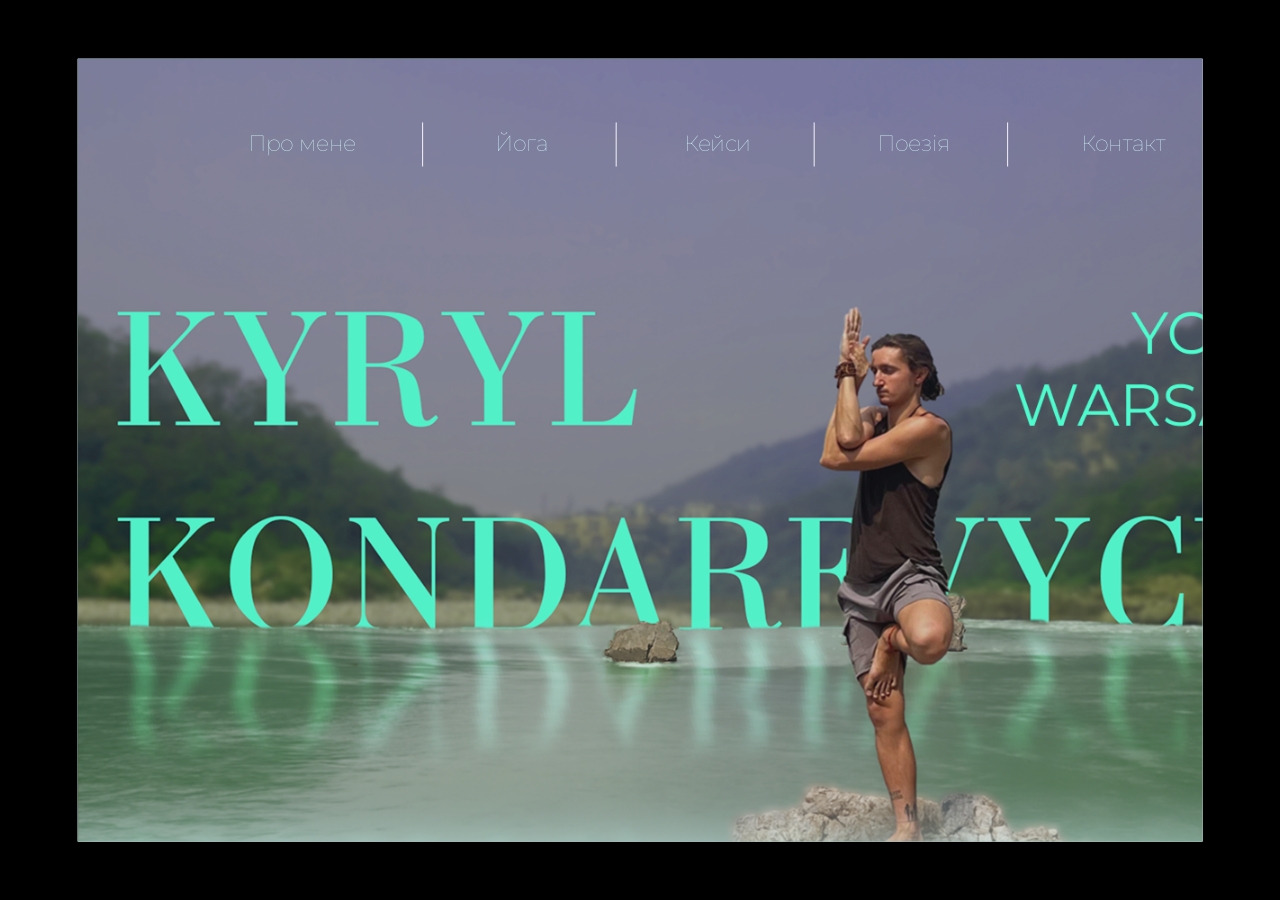
==== експеременты/gagag.html @ d1e6d627 "Первый коммит" ====
<!DOCTYPE html>
<html lang="uk">
<head>
  <meta charset="UTF-8">
  <meta name="viewport" content="width=device-width, initial-scale=1.0">
  <title>Yoga Site</title>
  <link href="https://fonts.googleapis.com/css2?family=Montserrat:wght@500&display=swap" rel="stylesheet">
  <link rel="stylesheet" href="huy.css">
  <script src="script.js" defer></script>
  <style>
  

  </style>
</head>
 
<body>
  <div class="page-frame">
         <div class="page-content">
  <div class="page-wrapper">

  <header>
    <img src="assets/images/Hero.png" alt="Yoga header" class="header-bg">

    <div class="nav-container">
      <ul class="nav-menu">
           <li style="width:269px;"><a href="#yyy">Про мене</a></li>
            <li style="width: 210px;"><a href="#uuu">Йога</a></li>
            <li style="width: 215px;"><a href="#ooo"> Кейси</a></li>
            <li style="width: 210px;"><a href="#iii">Поезія</a></li>
            <li style="width: 246px;"><a href="#ppp">Контакт</a></li>
          </ul>
    </div>
  </header>
<main id="yyy">
  <div class="bah">
    
    <div class="photos-container">
      <img src="assets/images/About2ramOchka.png" class="photo photo-1">
      <img src="assets/images/About2.png" class="photo photo-2">
    </div>

    
    <div class="text-container">
      <div class="paragraph-box">
        <div class="title-box">
          <h1>Про мене</h1>
        </div>

        <p>
          Вже 4 роки я практикую Йогу в широкому сенсі: асани, медитацію, пранаями,
          мантри, шаткарми, вивчаю священні тексти і загалом живу йогічним способом життя.
          Не вживаю мʼяса, не приймаю нічого що затьмарює свідомість і щодня присвячую час практиці.
        </p>

        <p>
          Останні 2 роки життя у мене зʼявилася нова роль «духовний провідник».
          Не те щоб я себе так назвав, просто до мене почали притягуватися люди з метою самопізнання.
          Так я почав викладати Йогу і суміжні духовні практики професійно.
          За моїми плечима 3 закінчених роки навчання у вчителя Равіндера Джангри.
          Сюди входять знання про Йогу, веди, індуїзм, буддизм, зокрема та більш профільні —
          анатомія та біомеханіка.
        </p>
      </div>
    </div>
  </div>
</main>

<section class="hero-section" id="uuu">
<div>
    
    <img src="assets/images/YogaBg.png" alt="Yoga" class="main-bg">
<div class="overlay-top">
  <img src="assets/images/YogaText (1).png" alt="">
</div>
  <div class="overlay-center">
    <button class="cta-btn">Записатись на заняття</button>
  </div>
</div>
   <div class="overlay-bottom">
    
    <img src="assets/images/YogaText (02).png" alt="">
    <img src="assets/images/bgds 2.png" alt="" class="middle-bg">
   </div>
</section>

<article>
  <div class="cases">
    <div class="incases">
      <div class="textnn">
      </div>
        <div class="footer-block">
          <div class="img-block">
            <img src="" alt="">
            <img src="" alt="">
            <img src="" alt="">
          </div>
          <div class="circle">
            <button></button>
            <button></button>
          </div>
        </div>
    </div>
  </div>
</article>
  <footer id="iii" >
  <div class="footer-content">
    <div class="poetry-block">
      <h2 class="">Поезія</h2>
      <div class="poetry-table">
      <div id="poemContainer" class="obama">
  <h5 id="poemTitle">Загрузка названия…</h5>
  <br>
  <div id="poemText" class="tramp">Загрузка текста стихотворения…</div>
</div>

    
        </div>
      <div class="poetry-slider">
        <button class="arrow-btn" id="prevBtn">
            <svg width="70" height="20" viewBox="0 0 70 20" xmlns="images/http://www.w3.org/2000/svg">
    <!-- линия -->
    <line x1="15" y1="10" x2="70" y2="10" stroke="currentColor" stroke-width="3"/>
    <!-- наконечник слева -->
    <polygon points="0,10 15,0 15,20" fill="currentColor"/>
  </svg>
        </button>
        <button class="arrow-btn" id="nextBtn" >
        <svg width="70" height="20" viewBox="0 0 70 20" xmlns="images/http://www.w3.org/2000/svg">
    <!-- линия -->
    <line x1="0" y1="10" x2="55" y2="10" stroke="currentColor" stroke-width="3"/>
    <!-- наконечник -->
    <polygon points="55,0 70,10 55,20" fill="currentColor"/>
  </svg>
        </button>
      </div>
    </div>

    <div class="footer-photos">
      <img src="assets/images/Poetry2.png" class="footer-photo photo-main">
      <img src="assets/images/Poetry02.png" class="footer-photo photo-frame">
    </div>
  </div>

  <div class="author" id="ppp">
    <div class="name">
      <p>Kyryl Kondarevych</p>
    </div>
    <div class="logo">
      <img src="assets/images/Vector.png" alt="Instagram">
      <span class="label">Instagram</span>
    </div>
    <div class="logo2">
      <img src="assets/images/Telegram.png" alt="Telegram">
      <span class="label">Telegram</span>
    </div>
  </div>
</footer>

 </div>
</body>
</html>
---- експеременты/huy.css ----
* {
  margin: 0;
  padding: 0;
  box-sizing: border-box;
}

  body {
    font-family: "Montserrat", sans-serif;
    background: #000;
    
  }

.page-frame {

  top: 0;
  left: 0;
  width: 100vw;             /* ширина на весь экран */
  height: 100vh;            /* высота на весь экран */
  border: 15px solid black; /* рамка как у телевизора */
  box-sizing: border-box;   /* учитываем рамку в размерах */
  background-color:black;         /* цвет рамки/фона */
  display: flex;
  justify-content: center;
  align-items: center;
}
.page-content {

  transform: scale(0.9);        /* уменьшаем весь контент до 80% */
  transform-origin:  center; /* центрируем сверху по центру */
  width: 100%;                  /* растягиваем на ширину рамки */
  height: 100%;                 /* растягиваем на высоту рамки */
  overflow-y: auto;             /* можно оставить скролл внутри */

       /* фон внутри "телека" */
  box-sizing: border-box;
 overflow-y: scroll;       /* скролл есть, но можно скрыть */
  scrollbar-width: none;    /* для Firefox */
  -ms-overflow-style: none;
  scroll-behavior: smooth;
  
}


.page-wrapper {
  width: 1400px;
  margin: 0 auto;
  background-color: #D2FFFD;
  background-image: url("assets/images/leaves.png");
  background-size: cover;
  background-position: center;
  min-height: 100vh;
}




header {
  top: 0;
    left: 0;
  position: relative;
  width: 1400px;
  height: 955px;
  overflow: hidden;

}

.header-bg {
  position: absolute;
  width: 100%;
  height: 100%;
  object-fit: cover;
}

.nav-container {
  position: absolute;
  top: 10px;
  width: 100%;
  height: 170px;
  display: flex;
  justify-content: center;
  align-items: center;
}

.nav-menu {
  display: flex;
  gap: 5px;
  list-style: none;
}

.nav-menu li {

  height: 49px;
  display: flex;
  justify-content: center;
  align-items: center;
  
  border-right: 1px solid white;
  background: transparent;
}



.nav-menu li:last-child {
  border-right: none;
}

.nav-menu li a {
  font-weight:100;
  font-size: 24px;
  line-height: 100%;
  transition: transform 0.4s ease;
  color: #D2FFFD;
  text-decoration: none;
  font-family: Montserrat;
}

.nav-menu li a:hover {
  transform: scale(1.3);
}

main {
  width: 100%;
  height: 1024px;

  display: flex;
  justify-content: center;
  align-items: center;
}

.bah {
  width: 1240px;
  height: 780px;
  display: flex;
  justify-content: space-between;
  gap: 77px;
}


.photos-container {
  position: relative;
  width: 545px;
  height: 780px;
}

.photo {
  position: absolute;
  width: 100%;
  height: auto;
  border-radius: 4px;
}

.photo-1 {

  width: 520px;
  height: 780px;
  top: 0;
  left: 0;
  z-index: 1;
}

.photo-2 {
  width: 500px;
  height: 750px;
  top: 50px;
  left: 50px;
  z-index: 2;
  margin-top:-35px ;
  margin-left: -10px; 
  border: solid 3px #D2FFFD;
}


.text-container {
  max-width: 600px;
  margin: 0 auto;
  padding: 20px;
}

.title-box h1 {
  margin-right: 30px;
  font-size: 72px;
  font-weight: 500;
  margin: 0 0 30px 0;
  font-family: "Bodoni", serif;
  text-align: end;
  color: #000;
}

.paragraph-box {
  display: flex;
  flex-direction: column;
  gap: 25px;
}

.paragraph-box p {
  font-size: 22px;
  line-height: 100%;
  text-align: left;
  margin: 0;
  color: #000;
  text-align: right;
  color: #0F3228;
  line-height: 1.3;
  word-spacing: -1px
}




.hero-section {
  position: relative;
  width: 1400px;
  height: 998px;
}

.hero-section img {
  width: 100%;
  height: 100%;
  object-fit: cover;
}

/* верхний и нижний оверлеи */
.overlay-top,
.overlay-bottom {
  position: absolute;
  left: 0;
  width: 100%;
  z-index: 2;
  display: flex;
  color: #D2FFFD;
  padding: 0;
  /* убрал лишние паддинги */
  height: auto;
  /* больше не фиксированная высота */
}

.overlay-top {
  top: 0;
  justify-content: space-between;
  align-items: flex-start;
}

.overlay-bottom {
  bottom: 0;
  justify-content: center;
  align-items: center;
}

/* картинки внутри верхнего и нижнего оверлеев */
.overlay-top img,
.overlay-bottom img {
  width: 100%;
  /* на всю ширину контейнера */
  height: auto;
  /* сохраняют пропорции */
  display: block;
  /* убирает "дырку" снизу */
}

/* центр с кнопкой */
.overlay-center {
  position: absolute;
  top: 0;
  left: 0;
  width: 100%;
  height: 100%;
  display: flex;
  justify-content: center;
  align-items: center;
  z-index: 3;
}

/* кнопка */
.cta-btn {
  padding: 25px 30px;
  font-size: 22px;
  border-radius: 50px;
  border: 1px solid rgba(176, 184, 182);
  background: rgba(15, 88, 68);
  color: rgba(148, 202, 195);
  cursor: pointer;
  width: 386px;
  height: 98px;

  transition: background-color 0.3s ease,
    color 0.3s ease,
    border-color 0.3s ease,
    transform 0.3s ease;
}

.cta-btn:hover {
  background-color: #D2FFFD;
  color: #0F5844;
  border-color: #0F5844;
 
 
}


article{
   width: 100%;
  box-sizing: border-box;
  display: flex;
  min-width: 1400px;
  height: 1024px;
  border: solid 1px red;
  align-items: center;
}

.cases {
  display: flex;
height: 934px;
  border: solid 2px rgb(0, 0, 0);
  width: 1400px;
  align-items: center;
}

.incases{
   display: flex;
height: 851px;
  border: solid 2px rgb(241, 23, 176);
  width: 1400px;
  align-items: center;
}

footer {
  
  width: 100%;
  box-sizing: border-box;
  display: flex;
  flex-direction: column;
  justify-content: space-between; /* контент сверху, автор снизу */
  min-height: 1100px; /* если нужна минимальная высота */
  padding-top: 130px;
}

.footer-content {
  
  display: flex;
  justify-content: space-between; /* слева блок с поэзией, справа фотки */
  align-items:flex-start;
  width: 100%;
  max-width: 1237px;
  margin: 0 auto;
  gap: 100px;
  height:785px ;
 
}

.poetry-block {
  display: flex;
  flex-direction: column;
  gap: 50px;
  align-items:flex-start ;
  margin-top: -1px;
  width: 592px;
  height: 785px;
}

.poetry-block h2 {
  font-family: Bodoni;
  color: #0F3228;
  font-size: 72px;
  margin: 0;
  font-weight: 600;
}


.poetry-table  {
  width: 592px;
  height: 480px;
 margin-bottom: 40px;

 
}

.obama {
  font-size: 24px;
  font-family: Montserrat;
}
h5{
  font-weight: normal;
  font-size: 24px;
  font-family: Montserrat;
}
.poetry-slider {
  justify-content: flex-start;
  width: 100%;
  display: flex;
  align-items: flex-end;
  gap: 204px;
}

.arrow-btn {
  display: flex;
   align-items: center;
   justify-content: center;
  border-radius: 50px;
  border: 1.5px solid rgba(176, 184, 182);
  background: rgba(15, 88, 68);
  color: rgba(148, 202, 195);
  cursor: pointer;
  width: 145px;
  height: 55px;
   transition: background-color 0.3s ease,
    color 0.3s ease,
    border-color 0.3s ease,
    transform 0.3s ease;
  
}

 svg{
  color: #D2FFFD;
  transition: background-color 0.3s ease,
    color 0.3s ease,
    transform 0.3s ease;
}
 svg:hover{
color:#0F3228
 }


.arrow-btn:hover {
 background-color: #D2FFFD;
  color: #0F5844;
  border-color: #0F5844;
}

.footer-photos {
  position: relative;
  width: 400px;
  height: auto;
  align-self: flex-start;

}

.footer-photo {
  position: absolute;
  width: 100%;
  height: auto;
}

.photo-main {
  top: 0;
  right: 0;
  z-index: 2;
  width: 500px;
  height: 580px;
}

.photo-frame {
  top: -15px;
  right: -45px;
  z-index: 1;
  height: 610px;
  width: 520px;
}

.author {
  display: flex;
  justify-content: center;
  gap: 70px;
  align-items: center;
  background-color: #0F3228;
  padding: 30px;
  height: 150px;
}


.name p {
  margin: 0;
  font-family: Montserrat, sans-serif;
  font-size: 24px;
  color: #D2FFFD;
  white-space: nowrap;
}

.logo, .logo2 {
  display: flex;
  align-items: center;
  
  cursor: pointer;
   gap:20px;
}

.logo img, .logo2 img {
  width: 50px;
  height:50px;
  
}

.label {
  color: #D2FFFD;
  font-size: 24px;
  transition: font-size 0.6s ease;
 
}

.logo:hover .label,
.logo2:hover .label {
  font-size: 30px;
}





@media (max-width: 1024px) {
  .nav-menu li {
    width: auto;
    padding: 10px 30px;

  }

  .main-content {
    flex-direction: column;
    align-items: center;
    height: auto;
  }

  .photos {
    position: relative;
    width: 100%;
    height: 400px;
  }

  .photo {
    position: relative;
    width: 80%;
    margin: 10px auto;
  }

  .side-box {
    width: 80%;
    height: auto;
  }

  .poetry-slider {
    flex-direction: column;
    margin-top: 100px;
  }
}

@media (max-width: 600px) {
  .nav-menu {
    flex-direction: column;
    gap: 15px;
  }

  .cta-btn {
    width: 90%;
    height: auto;
    padding: 15px;
    font-size: 18px;
  }

  .author {
    flex-direction: column;
    gap: 15px;
    font-size: 16px;
  }
}
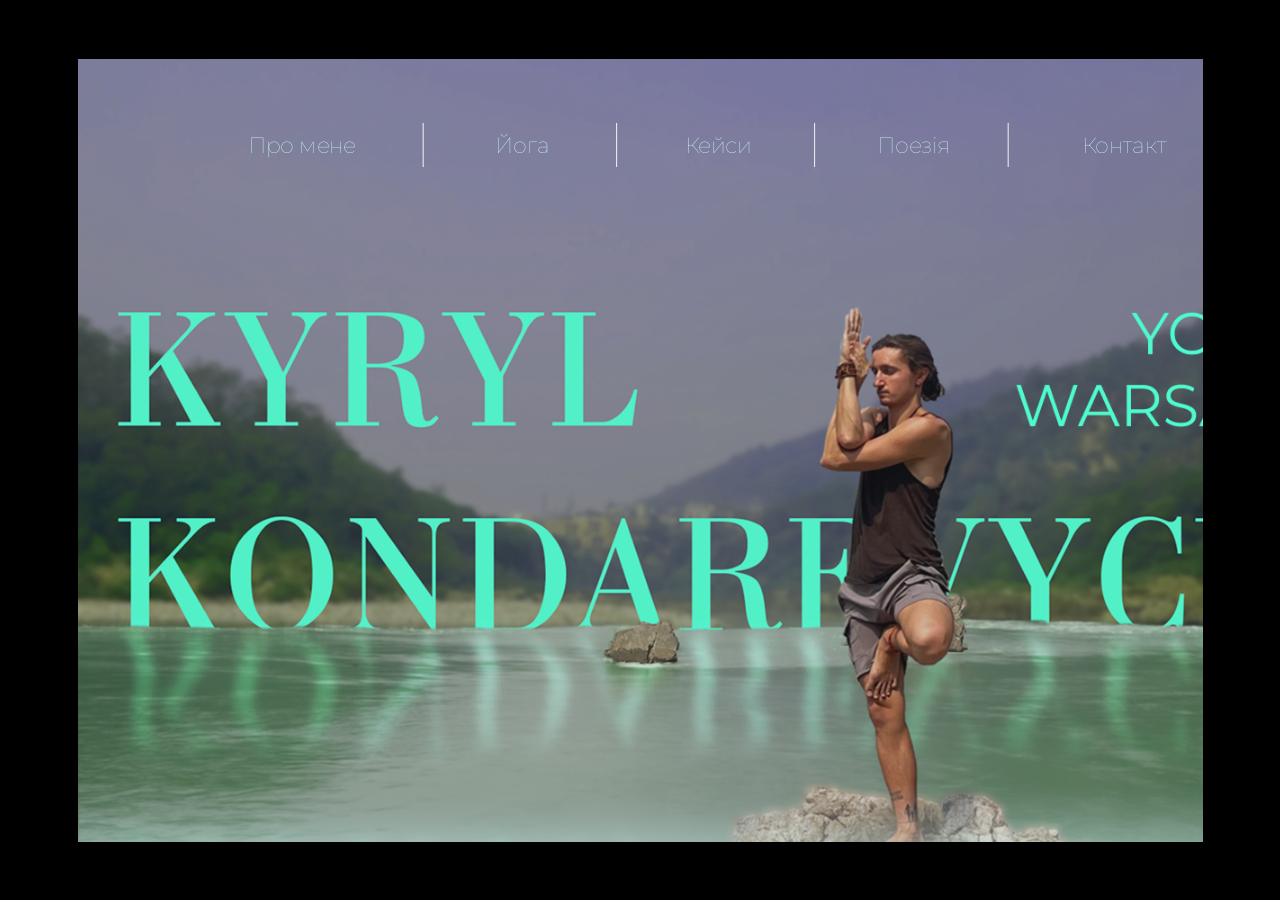
==== commit 306eec81: "предпоследний шаг" ====
--- a/експеременты/gagag.html
+++ b/експеременты/gagag.html
@@ -7,6 +7,7 @@
   <link href="https://fonts.googleapis.com/css2?family=Montserrat:wght@500&display=swap" rel="stylesheet">
   <link rel="stylesheet" href="huy.css">
   <script src="script.js" defer></script>
+  
   <style>
   
 
@@ -67,41 +68,87 @@
 
 <section class="hero-section" id="uuu">
 <div>
-    
-    <img src="assets/images/YogaBg.png" alt="Yoga" class="main-bg">
+   
+  <img src="assets/images/YogaBg.png" alt="Yoga" class="main-bg">
 <div class="overlay-top">
   <img src="assets/images/YogaText (1).png" alt="">
 </div>
   <div class="overlay-center">
     <button class="cta-btn">Записатись на заняття</button>
   </div>
+  <div class="bottom-rate">
+    <div class="rate">
+    <div class="centerr">
+      <div class="slide">
+      </div>
+      <div class="rate-btn-l"><button>
+          <svg class="btn-change" width="56" height="56" viewBox="0 0 56 56" fill="none" xmlns="http://www.w3.org/2000/svg">
+            <path d="M34.923 46.2765L19.8769 31.2303C18.1 29.4534 18.1 26.5457 19.8769 24.7688L34.923 9.72266" stroke="#D2FFFD" stroke-width="8" stroke-miterlimit="10" stroke-linecap="round" stroke-linejoin="round"/>
+          </svg>
+        </button></div>
+        <img src="assets/images/Frame 33.png" alt="krikiriki" class="fix">
+      <div class="rate-btn-r"><button>
+          <svg  class="btn-change"  width="56" height="56" viewBox="0 0 56 56" fill="none" xmlns="http://www.w3.org/2000/svg">
+            <path d="M21.077 9.72266L36.1231 24.7688C37.9 26.5457 37.9 29.4534 36.1231 31.2303L21.077 46.2765" stroke="#D2FFFD" stroke-width="8" stroke-miterlimit="10" stroke-linecap="round" stroke-linejoin="round"/>
+        </svg>
+      </button></div>
+    </div>
+    </div>
+  </div>
 </div>
    <div class="overlay-bottom">
-    
-    <img src="assets/images/YogaText (02).png" alt="">
-    <img src="assets/images/bgds 2.png" alt="" class="middle-bg">
+     
+    
    </div>
 </section>
 
-<article>
-  <div class="cases">
-    <div class="incases">
-      <div class="textnn">
-      </div>
-        <div class="footer-block">
-          <div class="img-block">
-            <img src="" alt="">
-            <img src="" alt="">
-            <img src="" alt="">
+
+
+
+
+<article  id="iii">
+    <div class="opq">
+
+      <img src="assets/images/case/Frame 51.png" alt="" >
+    </div>
+
+    <div class="cases">
+      <div class="incases">
+        <div class="img-block">
+          <img src="assets/images/case/birbirpatapin1.png" alt="">
+          <img src="assets/images/case/birbirpatapin2.png" alt="">
+          <img src="assets/images/case/birbirpatapin3.png" alt="">
+        </div>
+
+        <div class="circle">
+          <button class="arrow-btn" id="prev">
+            <!-- левая стрелка -->
+            <svg width="70" height="20" viewBox="0 0 70 20" xmlns="http://www.w3.org/2000/svg">
+              <line x1="15" y1="10" x2="70" y2="10" stroke="currentColor" stroke-width="3"/>
+              <polygon points="0,10 15,0 15,20" fill="currentColor"/>
+            </svg>
+          </button>
+
+          <div class="dots">
+            <span class="dot active"></span>
+            <span class="dot"></span>
+            <span class="dot"></span>
+            <span class="dot"></span>
+            <span class="dot"></span>
           </div>
-          <div class="circle">
-            <button></button>
-            <button></button>
-          </div>
-        </div>
-    </div>
-  </div>
-</article>
+
+          <button class="arrow-btn" id="next">
+            <!-- правая стрелка -->
+            <svg width="70" height="20" viewBox="0 0 70 20" xmlns="http://www.w3.org/2000/svg">
+              <line x1="0" y1="10" x2="55" y2="10" stroke="currentColor" stroke-width="3"/>
+              <polygon points="55,0 70,10 55,20" fill="currentColor"/>
+            </svg>
+          </button>
+        </div>
+      </div>
+    </div>
+  </article>
+
   <footer id="iii" >
   <div class="footer-content">
     <div class="poetry-block">
--- a/експеременты/huy.css
+++ b/експеременты/huy.css
@@ -1,47 +1,41 @@
-
+/* Загальні стилі */
 * {
   margin: 0;
   padding: 0;
   box-sizing: border-box;
 }
 
-  body {
-    font-family: "Montserrat", sans-serif;
-    background: #000;
-    
-  }
-
+body {
+  font-family: "Montserrat", sans-serif;
+  background: #000;
+}
+
+/* Рамка-екран */
 .page-frame {
-
   top: 0;
   left: 0;
-  width: 100vw;             /* ширина на весь экран */
-  height: 100vh;            /* высота на весь экран */
-  border: 15px solid black; /* рамка как у телевизора */
-  box-sizing: border-box;   /* учитываем рамку в размерах */
-  background-color:black;         /* цвет рамки/фона */
-  display: flex;
-  justify-content: center;
-  align-items: center;
-}
+  width: 100vw;
+  height: 100vh;
+  border: 15px solid black;
+  background-color: black;
+  display: flex;
+  justify-content: center;
+  align-items: center;
+}
+
 .page-content {
-
-  transform: scale(0.9);        /* уменьшаем весь контент до 80% */
-  transform-origin:  center; /* центрируем сверху по центру */
-  width: 100%;                  /* растягиваем на ширину рамки */
-  height: 100%;                 /* растягиваем на высоту рамки */
-  overflow-y: auto;             /* можно оставить скролл внутри */
-
-       /* фон внутри "телека" */
-  box-sizing: border-box;
- overflow-y: scroll;       /* скролл есть, но можно скрыть */
-  scrollbar-width: none;    /* для Firefox */
-  -ms-overflow-style: none;
+  transform: scale(0.9);
+  transform-origin: center;
+  width: 100%;
+  height: 100%;
+  overflow-y: scroll;
+  scrollbar-width: none; /* Firefox */
+  -ms-overflow-style: none; /* IE 10+ */
   scroll-behavior: smooth;
-  
-}
-
-
+}
+
+
+/* Основний контент */
 .page-wrapper {
   width: 1400px;
   margin: 0 auto;
@@ -52,17 +46,12 @@
   min-height: 100vh;
 }
 
-
-
-
+/* Header */
 header {
-  top: 0;
-    left: 0;
   position: relative;
   width: 1400px;
   height: 955px;
   overflow: hidden;
-
 }
 
 .header-bg {
@@ -72,6 +61,7 @@
   object-fit: cover;
 }
 
+/* Навігація */
 .nav-container {
   position: absolute;
   top: 10px;
@@ -89,40 +79,35 @@
 }
 
 .nav-menu li {
-
   height: 49px;
   display: flex;
   justify-content: center;
   align-items: center;
-  
   border-right: 1px solid white;
   background: transparent;
 }
 
-
-
 .nav-menu li:last-child {
   border-right: none;
 }
 
 .nav-menu li a {
-  font-weight:100;
+  font-weight: 100;
   font-size: 24px;
-  line-height: 100%;
-  transition: transform 0.4s ease;
   color: #D2FFFD;
   text-decoration: none;
-  font-family: Montserrat;
+  font-family: Montserrat, sans-serif;
+  transition: transform 0.4s ease;
 }
 
 .nav-menu li a:hover {
   transform: scale(1.3);
 }
 
+/* Головна секція */
 main {
   width: 100%;
   height: 1024px;
-
   display: flex;
   justify-content: center;
   align-items: center;
@@ -136,7 +121,7 @@
   gap: 77px;
 }
 
-
+/* Фото */
 .photos-container {
   position: relative;
   width: 545px;
@@ -145,13 +130,10 @@
 
 .photo {
   position: absolute;
-  width: 100%;
-  height: auto;
   border-radius: 4px;
 }
 
 .photo-1 {
-
   width: 520px;
   height: 780px;
   top: 0;
@@ -165,26 +147,22 @@
   top: 50px;
   left: 50px;
   z-index: 2;
-  margin-top:-35px ;
-  margin-left: -10px; 
-  border: solid 3px #D2FFFD;
-}
-
-
+  border: 3px solid #D2FFFD;
+}
+
+/* Текст */
 .text-container {
   max-width: 600px;
-  margin: 0 auto;
   padding: 20px;
 }
 
 .title-box h1 {
-  margin-right: 30px;
   font-size: 72px;
   font-weight: 500;
-  margin: 0 0 30px 0;
   font-family: "Bodoni", serif;
   text-align: end;
   color: #000;
+  margin-bottom: 30px;
 }
 
 .paragraph-box {
@@ -195,19 +173,13 @@
 
 .paragraph-box p {
   font-size: 22px;
-  line-height: 100%;
-  text-align: left;
-  margin: 0;
-  color: #000;
+  line-height: 1.3;
+  color: #0F3228;
   text-align: right;
-  color: #0F3228;
-  line-height: 1.3;
-  word-spacing: -1px
-}
-
-
-
-
+  word-spacing: -1px;
+}
+
+/* Hero секція */
 .hero-section {
   position: relative;
   width: 1400px;
@@ -220,7 +192,7 @@
   object-fit: cover;
 }
 
-/* верхний и нижний оверлеи */
+/* Оверлеї */
 .overlay-top,
 .overlay-bottom {
   position: absolute;
@@ -228,11 +200,6 @@
   width: 100%;
   z-index: 2;
   display: flex;
-  color: #D2FFFD;
-  padding: 0;
-  /* убрал лишние паддинги */
-  height: auto;
-  /* больше не фиксированная высота */
 }
 
 .overlay-top {
@@ -245,20 +212,10 @@
   bottom: 0;
   justify-content: center;
   align-items: center;
-}
-
-/* картинки внутри верхнего и нижнего оверлеев */
-.overlay-top img,
-.overlay-bottom img {
-  width: 100%;
-  /* на всю ширину контейнера */
-  height: auto;
-  /* сохраняют пропорции */
-  display: block;
-  /* убирает "дырку" снизу */
-}
-
-/* центр с кнопкой */
+  background-color: rgba(50, 40, 217, 0.06);
+}
+
+/* Центрована кнопка */
 .overlay-center {
   position: absolute;
   top: 0;
@@ -271,7 +228,6 @@
   z-index: 3;
 }
 
-/* кнопка */
 .cta-btn {
   padding: 25px 30px;
   font-size: 22px;
@@ -282,111 +238,175 @@
   cursor: pointer;
   width: 386px;
   height: 98px;
-
-  transition: background-color 0.3s ease,
-    color 0.3s ease,
-    border-color 0.3s ease,
-    transform 0.3s ease;
+  transition: all 0.3s ease;
 }
 
 .cta-btn:hover {
   background-color: #D2FFFD;
   color: #0F5844;
   border-color: #0F5844;
- 
- 
-}
-
-
-article{
-   width: 100%;
-  box-sizing: border-box;
-  display: flex;
-  min-width: 1400px;
-  height: 1024px;
-  border: solid 1px red;
-  align-items: center;
-}
-
-.cases {
-  display: flex;
-height: 934px;
-  border: solid 2px rgb(0, 0, 0);
+}
+
+/* Bottom Rate */
+.bottom-rate {
+  position: relative;
   width: 1400px;
-  align-items: center;
-}
-
-.incases{
-   display: flex;
-height: 851px;
-  border: solid 2px rgb(241, 23, 176);
+  height: 350px;
+  display: flex;
+  justify-content: space-between;
+  align-items: center;
+  gap: 100px;
+  overflow: hidden;
+}
+
+.bottom-rate::before {
+  content: "";
+  position: absolute;
+  top: 20px;
   width: 1400px;
-  align-items: center;
-}
-
+  height: 350px;
+  background: linear-gradient(rgba(15,50,40,0.8), rgba(15,50,40,0.8)), url("assets/images/bgds2.png");
+  background-size: cover;
+  background-position: bottom;
+}
+
+.slider {
+  position: relative;
+  width: 100%;
+  height: 100%;
+  display: flex;
+  justify-content: center;
+  align-items: center;
+  z-index: 10;
+}
+
+
+
+
+
+.centerr button {
+  padding: 25px 30px;
+  font-size: 22px;
+  border-radius: 71px;
+  border: 1.5px solid rgba(210, 255, 253, 1);
+  background: rgba(15, 88, 68);
+  color: rgba(148, 202, 195);
+  cursor: pointer;
+  width: 100px;
+  height: 100px;
+  display: flex;
+  justify-content: center;
+  align-items: center;
+  transition: all 0.3s ease;
+  position: relative;
+}
+
+.fix{
+  z-index: 10;
+  position: relative;
+  left: 250px;
+  top: 25px;
+}
+
+.centerr button:hover {
+  background-color: #D2FFFD;
+  color: #0F5844;
+  border-color: #0F5844;
+}
+
+
+.rate-btn-l, .rate-btn-r {
+  z-index: 5;               /* кнопки будуть нижче фото */
+}
+
+
+.rate-img {
+  width: 60px;
+  height: 60px;
+}
+
+.rate-btn-l {
+  position: absolute;
+  left: 80px;
+  bottom: 100px;
+  border-radius: 50px;
+  border: 1px solid rgba(176, 184, 182);
+  background: rgba(15, 88, 68);
+  color: rgba(148, 202, 195);
+  cursor: pointer;
+   transition: background-color 0.3s ease,
+    color 0.3s ease,
+    border-color 0.3s ease,
+    transform 0.3s ease;
+}
+
+.rate-btn-r {
+  position: absolute;
+  right: 80px;
+  bottom: 100px;
+  z-index: 11;
+  border-radius: 50px;
+  border: 1px solid rgba(176, 184, 182);
+  background: rgba(15, 88, 68);
+  color: rgba(148, 202, 195);
+  cursor: pointer;
+   transition: background-color 0.3s ease,
+    color 0.3s ease,
+    border-color 0.3s ease,
+    transform 0.3s ease;
+}
+
+.rate-btn-l button:hover .btn-change path,
+.rate-btn-r button:hover .btn-change path {
+    stroke: rgba(15, 88, 68);
+}
+
+/* Footer */
 footer {
-  
-  width: 100%;
-  box-sizing: border-box;
+  width: 100%;
   display: flex;
   flex-direction: column;
-  justify-content: space-between; /* контент сверху, автор снизу */
-  min-height: 1100px; /* если нужна минимальная высота */
+  justify-content: space-between;
+  min-height: 1100px;
   padding-top: 130px;
 }
 
 .footer-content {
-  
-  display: flex;
-  justify-content: space-between; /* слева блок с поэзией, справа фотки */
-  align-items:flex-start;
-  width: 100%;
+  display: flex;
+  justify-content: space-between;
+  align-items: flex-start;
   max-width: 1237px;
   margin: 0 auto;
   gap: 100px;
-  height:785px ;
- 
+  height: 785px;
 }
 
 .poetry-block {
   display: flex;
   flex-direction: column;
   gap: 50px;
-  align-items:flex-start ;
-  margin-top: -1px;
   width: 592px;
-  height: 785px;
 }
 
 .poetry-block h2 {
-  font-family: Bodoni;
+  font-family: Bodoni, serif;
+  font-size: 72px;
   color: #0F3228;
-  font-size: 72px;
-  margin: 0;
   font-weight: 600;
 }
 
-
-.poetry-table  {
+.poetry-table {
   width: 592px;
   height: 480px;
- margin-bottom: 40px;
-
- 
-}
-
-.obama {
+  margin-bottom: 40px;
+}
+
+.obama, h5 {
+  font-family: Montserrat, sans-serif;
   font-size: 24px;
-  font-family: Montserrat;
-}
-h5{
-  font-weight: normal;
-  font-size: 24px;
-  font-family: Montserrat;
-}
+}
+
 .poetry-slider {
-  justify-content: flex-start;
-  width: 100%;
   display: flex;
   align-items: flex-end;
   gap: 204px;
@@ -394,107 +414,97 @@
 
 .arrow-btn {
   display: flex;
-   align-items: center;
-   justify-content: center;
+  justify-content: center;
+  align-items: center;
+  width: 145px;
+  height: 55px;
   border-radius: 50px;
   border: 1.5px solid rgba(176, 184, 182);
   background: rgba(15, 88, 68);
   color: rgba(148, 202, 195);
   cursor: pointer;
-  width: 145px;
-  height: 55px;
-   transition: background-color 0.3s ease,
+  transition: background-color 0.3s ease,
     color 0.3s ease,
     border-color 0.3s ease,
     transform 0.3s ease;
-  
-}
-
- svg{
-  color: #D2FFFD;
-  transition: background-color 0.3s ease,
-    color 0.3s ease,
-    transform 0.3s ease;
-}
- svg:hover{
-color:#0F3228
- }
-
-
-.arrow-btn:hover {
- background-color: #D2FFFD;
+}
+
+.arrow-btns:hover {
+  background-color: #D2FFFD;
   color: #0F5844;
   border-color: #0F5844;
 }
 
+
+.arrow-btn svg {
+  color: #D2FFFD;
+  transition: all 0.3s ease;
+}
+
+.arrow-btn svg:hover {
+  color: #0F3228;
+}
+
+/* Footer photos */
 .footer-photos {
   position: relative;
   width: 400px;
   height: auto;
-  align-self: flex-start;
-
 }
 
 .footer-photo {
   position: absolute;
-  width: 100%;
-  height: auto;
 }
 
 .photo-main {
   top: 0;
   right: 0;
-  z-index: 2;
   width: 500px;
   height: 580px;
+  z-index: 2;
 }
 
 .photo-frame {
   top: -15px;
   right: -45px;
+  width: 520px;
+  height: 610px;
   z-index: 1;
-  height: 610px;
-  width: 520px;
-}
-
+}
+
+/* Автор */
 .author {
   display: flex;
   justify-content: center;
+  align-items: center;
   gap: 70px;
-  align-items: center;
   background-color: #0F3228;
   padding: 30px;
   height: 150px;
 }
 
-
 .name p {
-  margin: 0;
   font-family: Montserrat, sans-serif;
   font-size: 24px;
   color: #D2FFFD;
-  white-space: nowrap;
 }
 
 .logo, .logo2 {
   display: flex;
   align-items: center;
-  
+  gap: 20px;
   cursor: pointer;
-   gap:20px;
 }
 
 .logo img, .logo2 img {
   width: 50px;
-  height:50px;
-  
+  height: 50px;
 }
 
 .label {
   color: #D2FFFD;
   font-size: 24px;
   transition: font-size 0.6s ease;
- 
 }
 
 .logo:hover .label,
@@ -502,40 +512,21 @@
   font-size: 30px;
 }
 
-
-
-
-
+/* Адаптив */
 @media (max-width: 1024px) {
   .nav-menu li {
     width: auto;
     padding: 10px 30px;
-
   }
-
-  .main-content {
-    flex-direction: column;
-    align-items: center;
-    height: auto;
-  }
-
-  .photos {
-    position: relative;
+  .photos-container {
     width: 100%;
     height: 400px;
   }
-
   .photo {
     position: relative;
     width: 80%;
     margin: 10px auto;
   }
-
-  .side-box {
-    width: 80%;
-    height: auto;
-  }
-
   .poetry-slider {
     flex-direction: column;
     margin-top: 100px;
@@ -547,14 +538,12 @@
     flex-direction: column;
     gap: 15px;
   }
-
   .cta-btn {
     width: 90%;
     height: auto;
     padding: 15px;
     font-size: 18px;
   }
-
   .author {
     flex-direction: column;
     gap: 15px;
@@ -562,7 +551,100 @@
   }
 }
 
-
-
-
-
+article {
+  background-image: url(assets/images/case/cases1\ 1.png);
+  min-width: 1400px;
+  height: 934px;
+
+  display: flex;
+  flex-direction: column;
+  margin-top: 240px;
+ 
+}
+
+.opq {
+  margin-left: 40px;
+margin-top: 40px;
+  min-width: 591px;
+  height: 350px;
+  position: relative;
+ 
+}
+
+.cases {
+  width: 100%;
+  display: flex;
+ 
+}
+
+.incases {
+  min-width: 1400px;
+  height: 518px;
+  display: flex;
+  flex-direction: column;
+  gap: 30px;
+
+}
+
+.img-block {
+  display: flex;
+  justify-content: flex-end;
+  align-items: flex-start;
+  gap: 45px;
+  width: 100%;
+  height: 393px;
+  box-sizing: border-box;
+
+}
+
+.circle {
+  display: flex;
+  justify-content: space-between; /* кнопки по краям */
+  align-items: center;
+  width: 100%;
+  background-color: rgb(210, 255, 253, 0.7);
+  height: 82px;
+  position: relative;
+  padding: 0 80px;
+
+}
+
+/* контейнер точек по центру */
+.dots {
+  display: flex;
+  justify-content: center;
+  align-items: center;
+  gap: 50px; /* расстояние между точками */
+  flex: 1;   /* занимает всё пространство между кнопками */
+}
+
+/* сами точки */
+.dot {
+  
+  width: 25px;
+  height: 25px;
+  border-radius: 50%;
+  background-color: #D2FFFD;
+  transition: background-color 0.3s;
+  border: solid 3px #0F5844;
+  
+}
+
+.dot.active {
+  background-color: #0F5844;
+}
+
+
+.slide-container{
+  height: 137px;
+  width: 602px;
+  background-color: #D2FFFD;
+  border-radius: 20px;
+  font-family: Montserrat;
+  font-size: 24px;
+  padding: 25px;
+}
+
+.slide-container a {
+  color: #000;
+}
